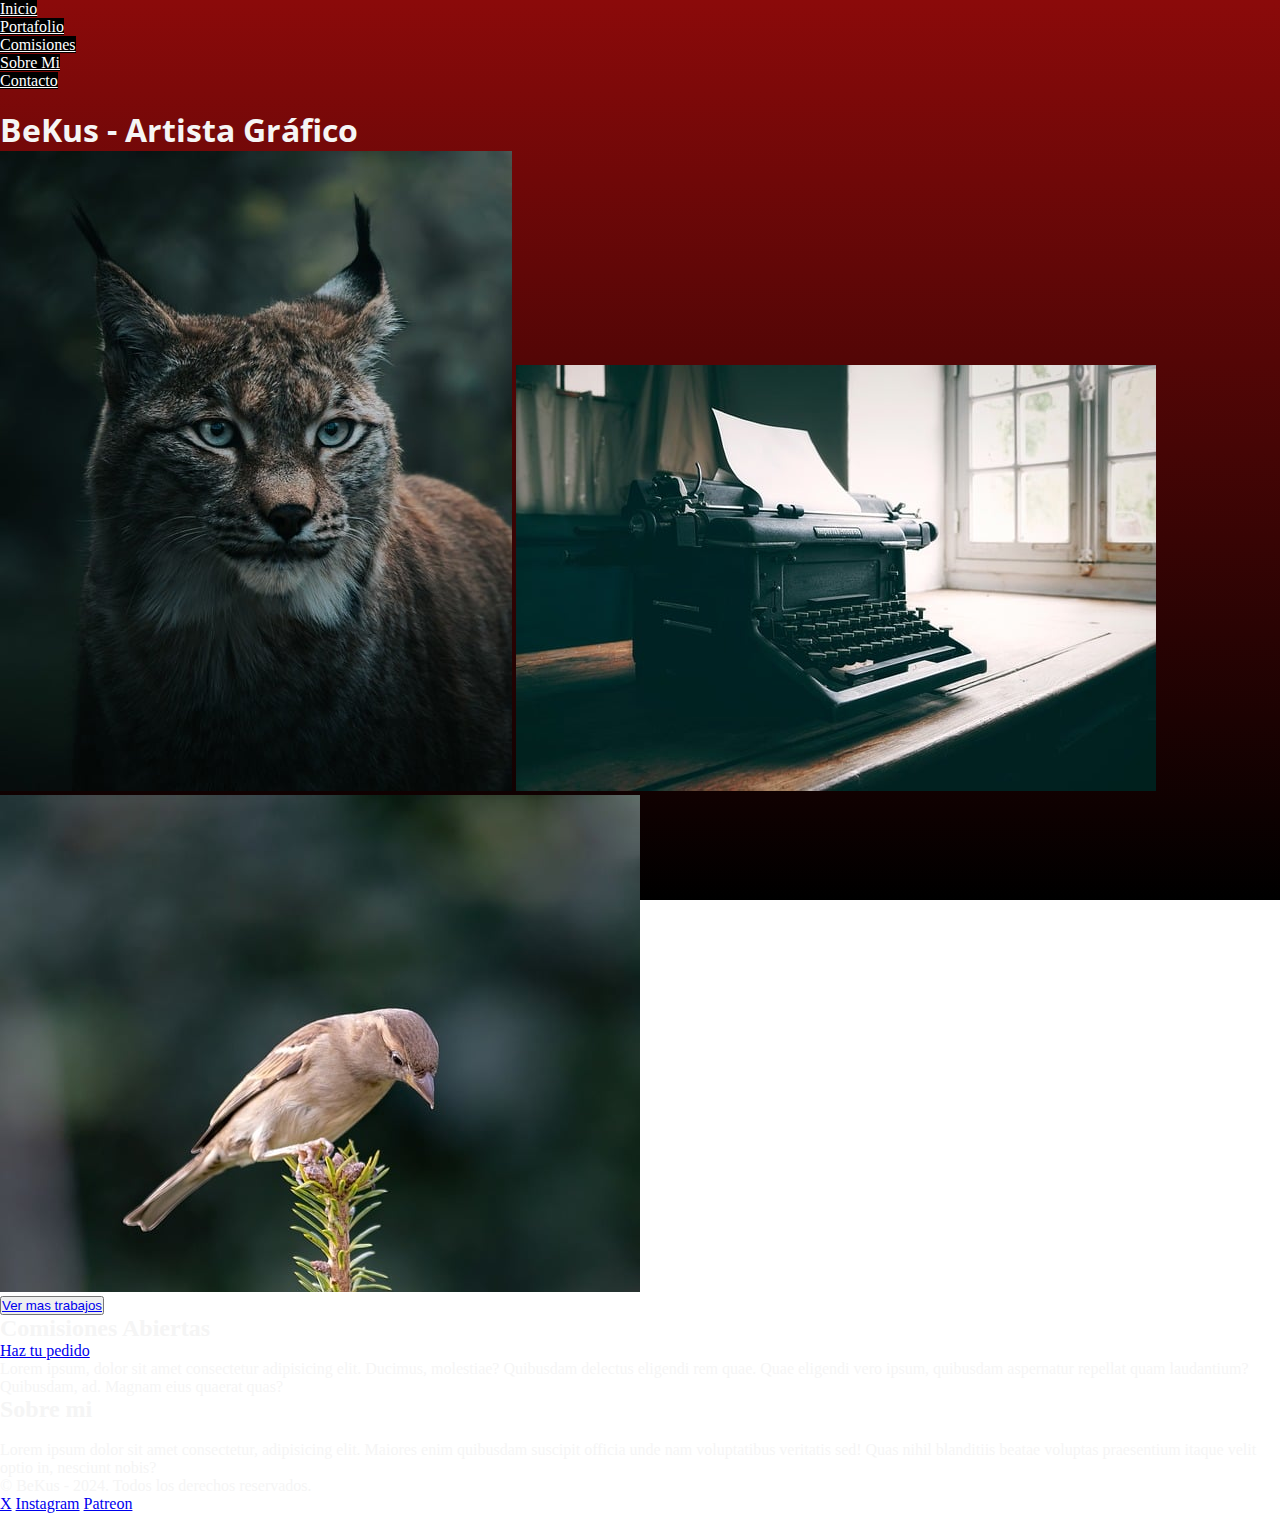
==== index.html @ 296348e0 "Inicio del proyecto BeKus v0.1" ====
<!DOCTYPE html>
<html lang="en">

<head>
    <meta charset="UTF-8">
    <meta name="viewport" content="width=device-width, initial-scale=1.0">
    <!-- CSS -->
    <link rel="stylesheet" href="css/style.css">
    <link rel="preconnect" href="https://fonts.googleapis.com">
    <link rel="preconnect" href="https://fonts.gstatic.com" crossorigin>
    <link href="https://fonts.googleapis.com/css2?family=Open+Sans:ital,wght@0,300..800;1,300..800&display=swap"
        rel="stylesheet">
    <!-- ---------------- -->
    <title>BeKus - Artist</title>
</head>

<body>
    <!-- Menu de navegacion -->
    <header>
        <nav>
            <ul>
                <li><a href="index.html">Inicio</a></li>
                <li><a href="pages/portfolio.html">Portafolio</a></li>
                <li><a href="pages/commissions.html">Comisiones</a></li>
                <li><a href="pages/about.html">Sobre Mi</a></li>
                <li><a href="pages/contact.html">Contacto</a></li>
            </ul>
        </nav>
    </header>

    <main>
        <!-- Portada -->
        <section class="portada">
            <img src="" alt="">
            <h1>BeKus - Artista Gráfico</h1>
        </section>

        <!-- Carrousel -->
        <section class="carrousel">
            <img src="img/gato.jpg" alt="gato">
            <img src="img/maquina-de-escribir.jpg" alt="maquina">
            <img src="img/pajarito.jpg" alt="pajarito">
            <img src="" alt="">
            <img src="" alt=""><br>
            <!-- Imagenes de referencia para organizar el proyecto -->
             <button><a href="pages/portfolio.html">Ver mas trabajos</a></button>
        </section>

        <!-- Apartado de comisiones -->
        <section>
            <h2>Comisiones Abiertas</h2>
            <a href="pages/commissions.html">Haz tu pedido</a>

            <p>Lorem ipsum, dolor sit amet consectetur adipisicing elit. Ducimus, molestiae? Quibusdam delectus
                eligendi rem quae. Quae eligendi vero ipsum, quibusdam aspernatur repellat quam laudantium?
                Quibusdam, ad. Magnam eius quaerat quas?</p>
        </section>

        <!-- Apartado sobre mi -->
        <section>
            <h2>Sobre mi</h2>
            <img src="" alt="">
            <p>Lorem ipsum dolor sit amet consectetur, adipisicing elit. Maiores enim quibusdam suscipit officia unde
                nam voluptatibus veritatis sed! Quas nihil blanditiis beatae voluptas praesentium itaque velit optio in,
                nesciunt nobis?</p>
        </section>
    </main>

    <!-- Footer -->
    <footer>
        <p>&copy; BeKus - 2024. Todos los derechos reservados.</p>
        <a href="#">X</a>
        <a href="#">Instagram</a>
        <a href="#">Patreon</a>
    </footer>
</body>

</html>
---- css/style.css ----
/* Paleta de colores
Rojo intenso #FF33737
Rojo oscuro #8B0A0A
Negro
Gris oscuro #333333 */

* {
    margin: 0;
    padding: 0;
    box-sizing: border-box;
}

body {
    color: whitesmoke; /* Temporal para poder ver */
    background: linear-gradient(to bottom, #8B0A0A, #000000);
    background-attachment: fixed; /* Para que el fondo no se repita */
}

nav ul li a{
    color: white;
    background-color: #000000;
}

.portada h1{
    color: whitesmoke;
    font-family: "Open Sans", system-ui;
}
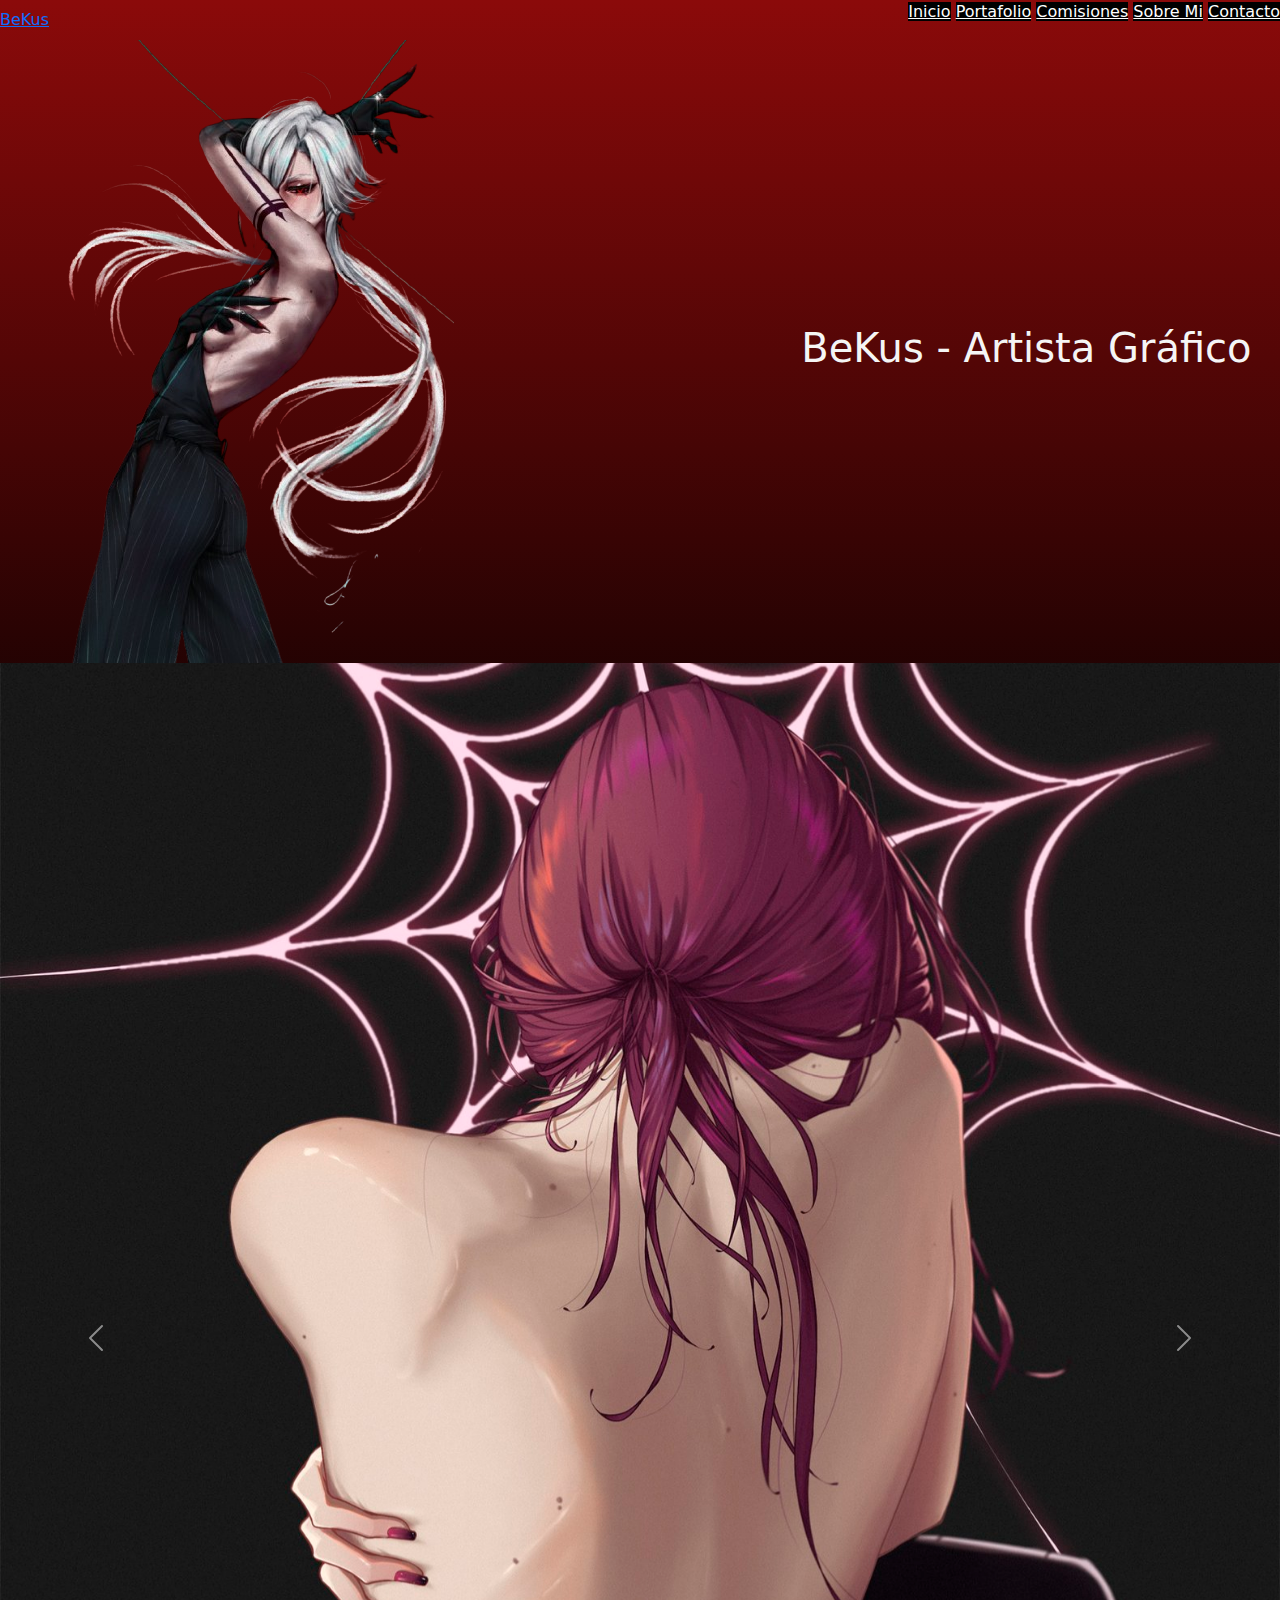
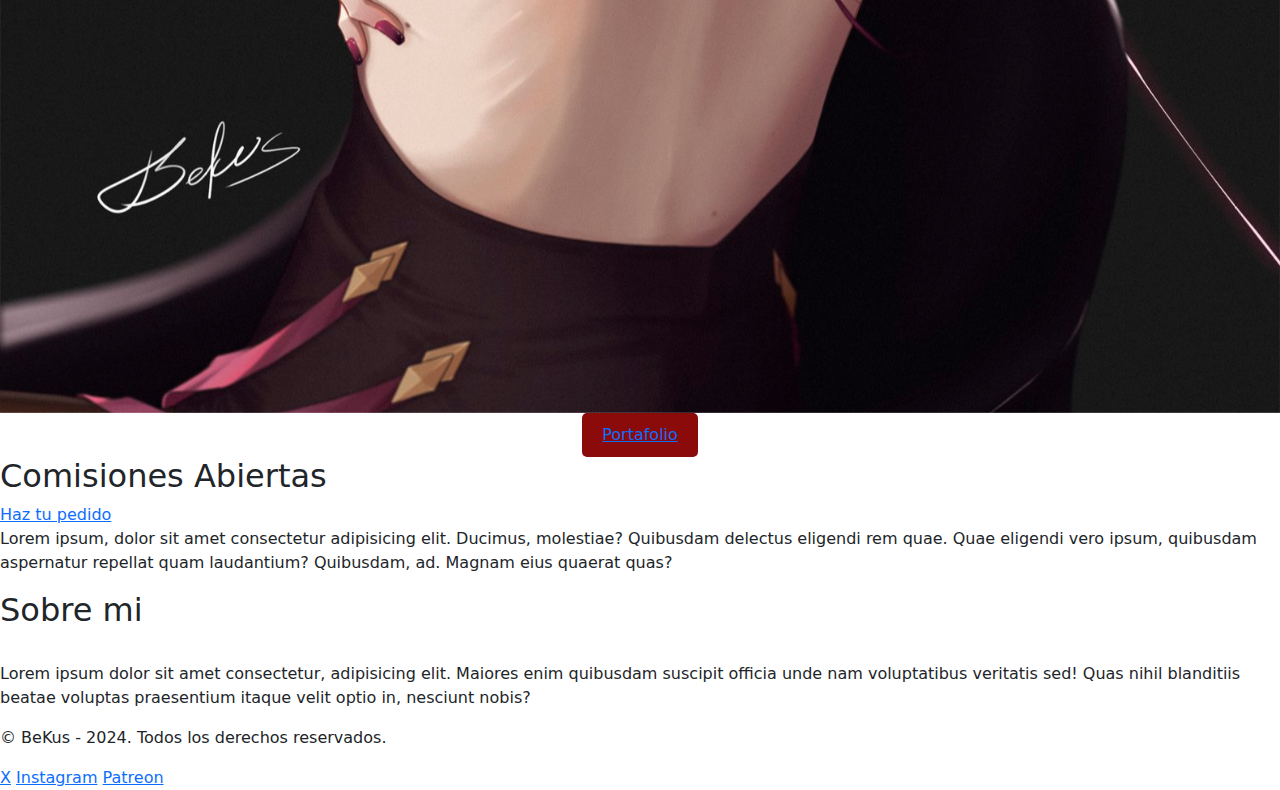
==== commit bcab5cb5: "Avances en la web" ====
--- a/index.html
+++ b/index.html
@@ -10,6 +10,7 @@
     <link rel="preconnect" href="https://fonts.gstatic.com" crossorigin>
     <link href="https://fonts.googleapis.com/css2?family=Open+Sans:ital,wght@0,300..800;1,300..800&display=swap"
         rel="stylesheet">
+    <link rel="stylesheet" href="https://cdn.jsdelivr.net/npm/bootstrap@5.3.3/dist/css/bootstrap.min.css">
     <!-- ---------------- -->
     <title>BeKus - Artist</title>
 </head>
@@ -17,33 +18,62 @@
 <body>
     <!-- Menu de navegacion -->
     <header>
-        <nav>
-            <ul>
-                <li><a href="index.html">Inicio</a></li>
-                <li><a href="pages/portfolio.html">Portafolio</a></li>
-                <li><a href="pages/commissions.html">Comisiones</a></li>
-                <li><a href="pages/about.html">Sobre Mi</a></li>
-                <li><a href="pages/contact.html">Contacto</a></li>
-            </ul>
+        <nav class="menu">
+                <div class="logo">
+                    <a href="index.html">BeKus</a>
+                </div>
+                <!-- Menu hamburguesa para moviles -->
+                <button class="hamburger" id="hamburger">
+                    ☰
+                </button>
+
+                <div class="menu-links" id="nav-links">
+                    <ul>
+                        <a href="index.html">Inicio</a></li>
+                        <a href="pages/portfolio.html">Portafolio</a>
+                        <a href="pages/commissions.html">Comisiones</a>
+                        <a href="pages/about.html">Sobre Mi</a>
+                        <a href="pages/contact.html">Contacto</a>
+                    </ul>
+                </div>
         </nav>
     </header>
 
     <main>
         <!-- Portada -->
         <section class="portada">
-            <img src="" alt="">
-            <h1>BeKus - Artista Gráfico</h1>
+            <div class="img-port"><img src="./img/portada-arl-2.png" alt="arl"></div>
+            <div class="title-port"><h1>BeKus - Artista Gráfico</h1></div>
         </section>
 
-        <!-- Carrousel -->
-        <section class="carrousel">
-            <img src="img/gato.jpg" alt="gato">
-            <img src="img/maquina-de-escribir.jpg" alt="maquina">
-            <img src="img/pajarito.jpg" alt="pajarito">
-            <img src="" alt="">
-            <img src="" alt=""><br>
-            <!-- Imagenes de referencia para organizar el proyecto -->
-             <button><a href="pages/portfolio.html">Ver mas trabajos</a></button>
+        <!-- Carousel -->
+        <section class="galeria">
+            <div id="carouselExampleAutoplaying" class="carousel slide" data-bs-ride="carousel">
+                <div class="carousel-inner">
+                  <div class="carousel-item active">
+                    <img src="./img/slider-1.jpg" class="d-block w-100" alt="...">
+                  </div>
+                  <div class="carousel-item">
+                    <img src="./img/slider-2.jpg" class="d-block w-100" alt="...">
+                  </div>
+                  <div class="carousel-item">
+                    <img src="./img/slider-3.jpg" class="d-block w-100" alt="...">
+                  </div>
+                </div>
+                <button class="carousel-control-prev" type="button" data-bs-target="#carouselExampleAutoplaying" data-bs-slide="prev">
+                  <span class="carousel-control-prev-icon" aria-hidden="true"></span>
+                  <span class="visually-hidden">Previous</span>
+                </button>
+                <button class="carousel-control-next" type="button" data-bs-target="#carouselExampleAutoplaying" data-bs-slide="next">
+                  <span class="carousel-control-next-icon" aria-hidden="true"></span>
+                  <span class="visually-hidden">Next</span>
+                </button>
+              </div>
+
+                <div class="boton-carousel">
+                    <button><a href="./pages/portfolio.html">Portafolio</a></button>
+                </div>
+            </div>    
         </section>
 
         <!-- Apartado de comisiones -->
@@ -73,6 +103,8 @@
         <a href="#">Instagram</a>
         <a href="#">Patreon</a>
     </footer>
+    <script src="./js/index.js"></script>
+    <script src="https://cdn.jsdelivr.net/npm/bootstrap@5.3.3/dist/js/bootstrap.bundle.min.js"></script>
 </body>
 
 </html>--- a/css/style.css
+++ b/css/style.css
@@ -16,12 +16,113 @@
     background-attachment: fixed; /* Para que el fondo no se repita */
 }
 
-nav ul li a{
+/* Menu de navegacion */
+.menu {
+    display: grid;
+    grid-template-columns: 150px auto;
+    align-items: center;
+}
+    
+
+.menu-links {
+    display: flex;
+    justify-content: flex-end;
+    gap: 20px;
+}
+        
+nav ul a{
     color: white;
     background-color: #000000;
 }
 
+/* Botón hamburguesa (oculto por defecto en escritorio) */
+.hamburger {
+    display: none;
+    background: none;
+    border: none;
+    font-size: 28px;
+    color: white;
+    cursor: pointer;
+    position: absolute;
+    right: 20px;
+    top: 15px;
+}
+
+/* Portada */
 .portada h1{
     color: whitesmoke;
-    font-family: "Open Sans", system-ui;
+}
+
+
+.portada {
+    display: grid;
+    grid-template-columns: repeat(5, 1fr);
+    grid-template-rows: repeat(2, 1fr);
+    gap: 8px;
+    place-items: center;
+}
+    
+.img-port {
+    grid-column: span 2 / span 2;
+    grid-row: span 2 / span 2;
+}
+
+.title-port {
+    grid-column: span 2 / span 2;
+    grid-row: span 2 / span 2;
+    grid-column-start: 4;
+}
+
+/* Carousel */
+.carousel-item img {
+    height: 150vh;         /* Ajusta la altura del carrusel */
+    object-fit: cover;      /* Mantiene la proporción de la imagen sin deformarla */
+    width: 100%;            /* Asegura que ocupe todo el ancho disponible */
+}
+
+.boton-carousel {
+    display: grid;
+    place-items: center; /* Centrar el botón */
+}
+
+.boton-carousel button{
+    padding: 10px 20px;
+    background-color: #8B0A0A;
+    color: white;
+    border: none;
+    border-radius: 5px;
+    cursor: pointer;
+    font-size: 16px;
+    transition: background-color 0.3s;
+}
+
+.boton-carousel button:hover{
+    background-color: #000000;
+}
+
+/* Media Queries */
+@media (max-width: 768px) {
+    .menu {
+        grid-template-columns: 1fr; /* Logo y hamburguesa en una fila */
+    }
+
+    .menu-links {
+        display: none; /* Ocultar los enlaces inicialmente */
+        flex-direction: column;
+        gap: 10px;
+        position: absolute;
+        top: 60px;
+        right: 20px;
+        background-color: #8B0A0A;
+        padding: 10px;
+        border-radius: 8px;
+    }
+
+    .menu-links.active {
+        display: flex; /* Mostrar enlaces cuando se hace clic en el botón */
+    }
+
+    .hamburger {
+        display: block; /* Mostrar botón en móviles */
+    }
 }